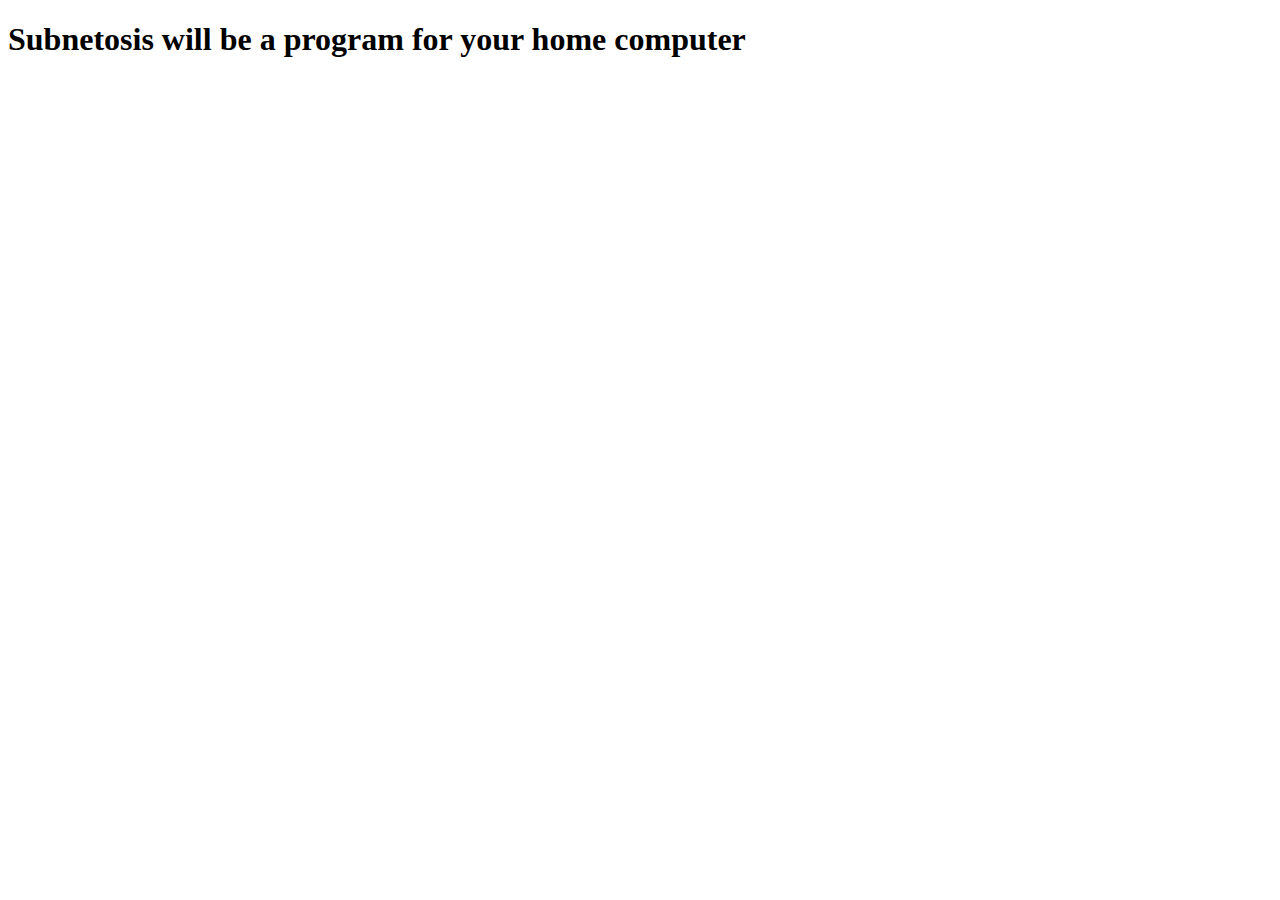
==== index.html @ e2950aad "index" ====
<!DOCTYPE html>
<html lang="en">
<head>
    <meta charset="UTF-8">
    <meta name="viewport" content="width=device-width, initial-scale=1.0">
    <title>Document</title>
</head>
<body>
    <h1>Subnetosis will be a program for your home computer</h1>
</body>
</html>
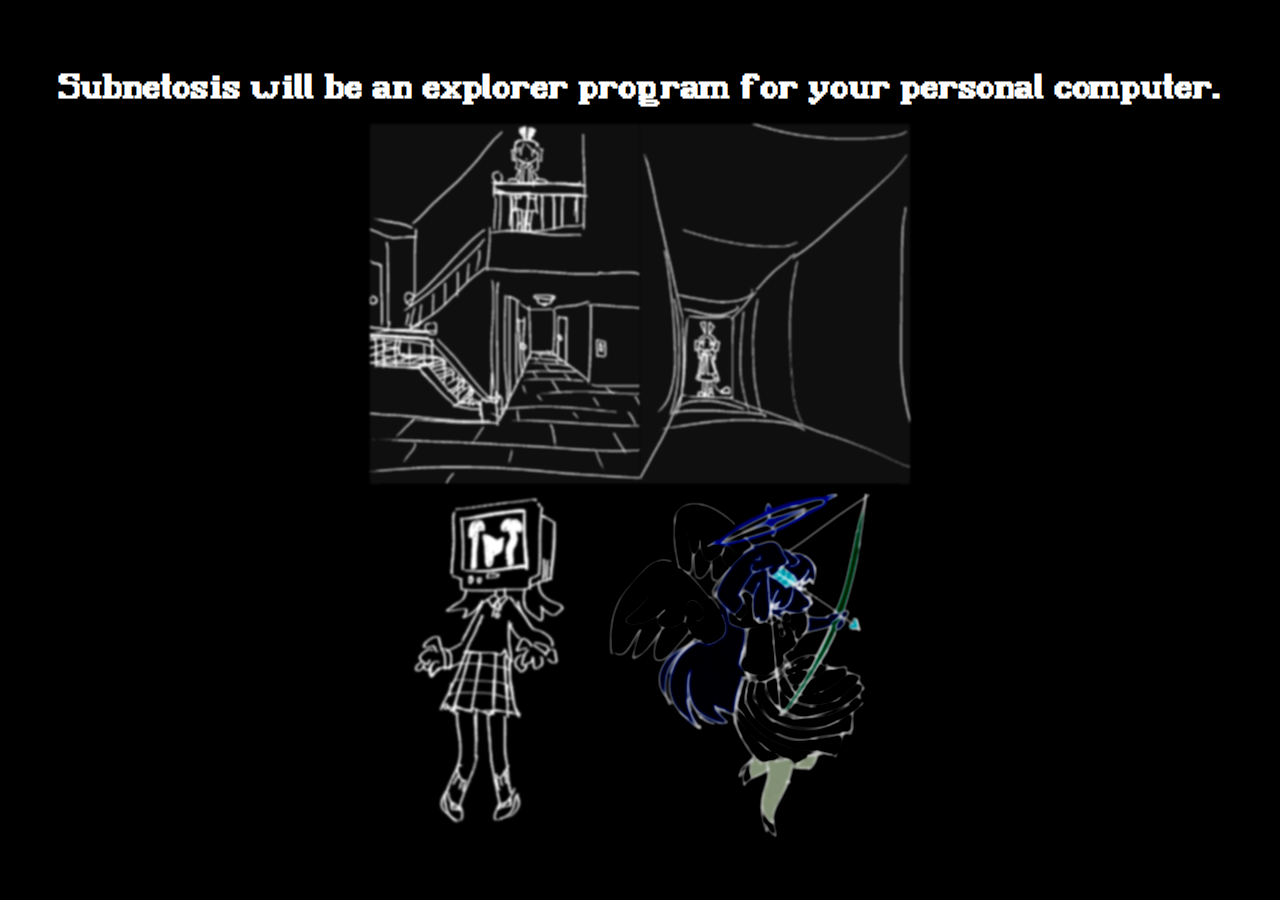
==== commit 83ad227b: "Images and sys" ====
--- a/index.html
+++ b/index.html
@@ -3,9 +3,46 @@
 <head>
     <meta charset="UTF-8">
     <meta name="viewport" content="width=device-width, initial-scale=1.0">
-    <title>Document</title>
+    <title>Subnetosis</title>
+    <link rel="stylesheet" href="style.css">
 </head>
 <body>
-    <h1>Subnetosis will be a program for your home computer</h1>
+    <div class="wrapper vertical">
+        <h1>Subnetosis will be an explorer program for your personal computer.</h1>
+        <div class="wrapper">
+            <img src="imgs/Composition.png" style="filter:blur(1px)  brightness(200%) invert();">
+            <img src="imgs/Composition2.png" style="filter:blur(1px)  brightness(200%) invert();">
+        </div>
+        <div class="wrapper">
+            <img src="imgs/Hall Monitor.png" style="filter:blur(1px)  invert();">
+            <img src="imgs/pride.png" style="filter: blur(1px) brightness(150%) invert()">
+        </div>
+    </div>
 </body>
-</html>+</html>
+
+<!--Hear-->
+<!--See-->
+<!--Speak-->
+
+<!--Lust-->
+<!--Wrath-->
+<!--Greed-->
+<!--Attachment-->
+<!--Pride-->
+
+<!--Desire-->
+<!--Hostility-->
+<!--Sloth-->
+<!--Worry-->
+<!--Doubt-->
+
+<!--Lust-->
+<!--Gluttony-->
+<!--Greed-->
+<!--Sloth-->
+<!--Wrath-->
+<!--Envy-->
+<!--Pride-->
+
+<!--Please enjoy your stay-->--- a/style.css
+++ b/style.css
@@ -0,0 +1,50 @@
+* {
+    box-sizing: border-box;
+    margin: 0;
+    padding: 0;
+}
+
+html {
+    height: 100%;
+}
+
+body {
+    height: 100%;
+    max-height: 100%;
+    float: left;
+    width: 100%;
+}
+
+.wrapper {
+    min-height: 100%;
+    display: flex;
+    justify-content: center;
+    align-items: center;
+    margin: 0;
+    padding: 0;
+}
+
+.vertical {
+    flex-direction: column;
+}
+
+html {
+    background-color: black;
+    color: white;
+    font-family: subnet-sys-font;
+    width: auto;
+    text-align: center;
+}
+
+h1 {
+    padding: 16px;
+}
+
+img {
+    height: 40vh;
+}
+
+@font-face {
+    font-family: subnet-sys-font;
+    src: url(SubnetSysFont.ttf);
+}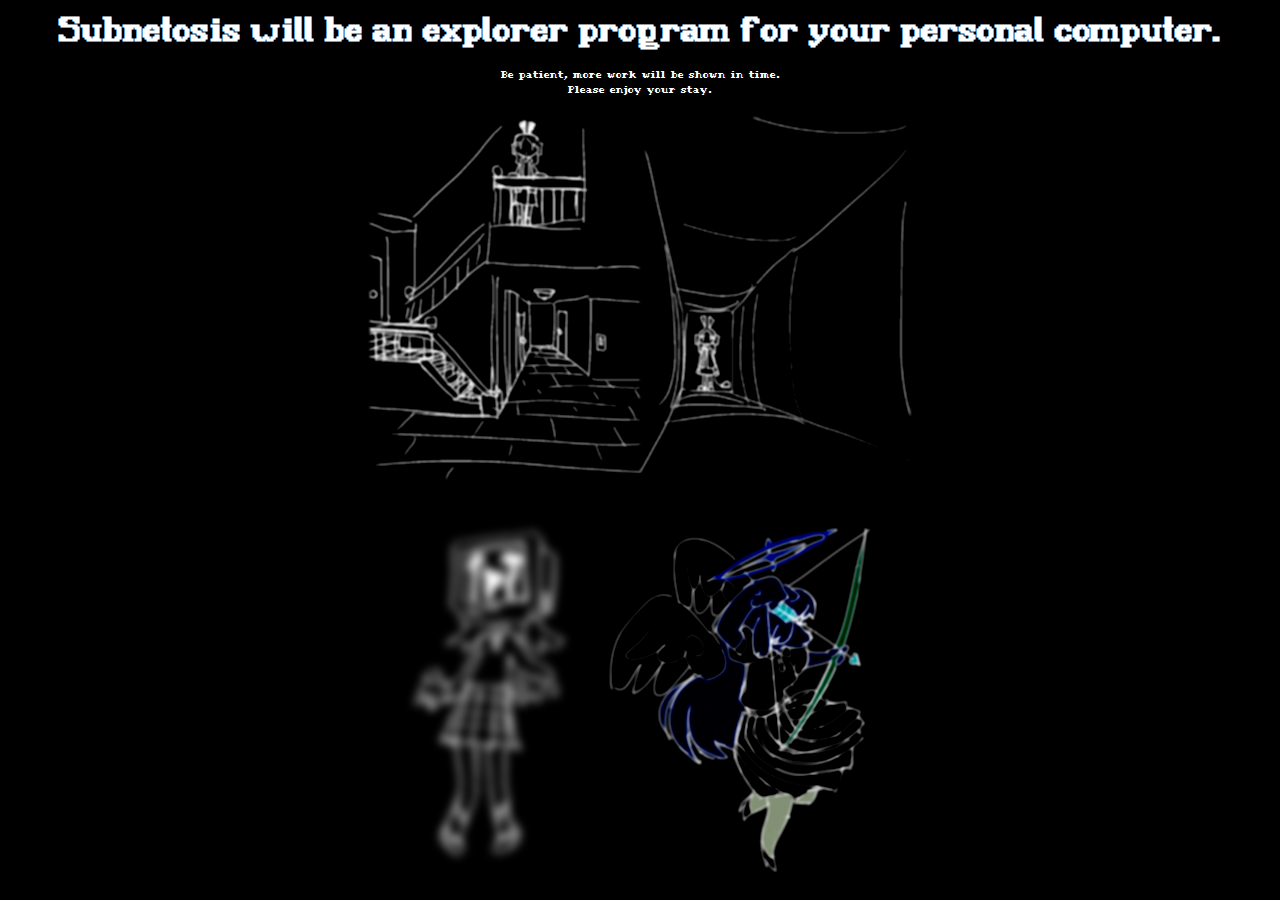
==== commit 8aeb8d57: "puter" ====
--- a/index.html
+++ b/index.html
@@ -1,48 +1,27 @@
 <!DOCTYPE html>
 <html lang="en">
+
 <head>
     <meta charset="UTF-8">
     <meta name="viewport" content="width=device-width, initial-scale=1.0">
     <title>Subnetosis</title>
-    <link rel="stylesheet" href="style.css">
+    <link rel="stylesheet" href="/style.css">
 </head>
+
 <body>
     <div class="wrapper vertical">
         <h1>Subnetosis will be an explorer program for your personal computer.</h1>
+        <p>Be patient, more work will be shown in time.</p>
+        <p>Please enjoy your stay.</p>
         <div class="wrapper">
-            <img src="imgs/Composition.png" style="filter:blur(1px)  brightness(200%) invert();">
-            <img src="imgs/Composition2.png" style="filter:blur(1px)  brightness(200%) invert();">
+            <img src="imgs/Composition.png" style="filter:blur(1px)  brightness(250%) invert();">
+            <img src="imgs/Composition2.png" style="filter:blur(1px)  brightness(250%) invert();">
         </div>
         <div class="wrapper">
-            <img src="imgs/Hall Monitor.png" style="filter:blur(1px)  invert();">
+            <a href="puter.html"><img src="imgs/Hall Monitor.png" style="filter:blur(1px)  invert();"></a>
             <img src="imgs/pride.png" style="filter: blur(1px) brightness(150%) invert()">
         </div>
     </div>
 </body>
-</html>
 
-<!--Hear-->
-<!--See-->
-<!--Speak-->
-
-<!--Lust-->
-<!--Wrath-->
-<!--Greed-->
-<!--Attachment-->
-<!--Pride-->
-
-<!--Desire-->
-<!--Hostility-->
-<!--Sloth-->
-<!--Worry-->
-<!--Doubt-->
-
-<!--Lust-->
-<!--Gluttony-->
-<!--Greed-->
-<!--Sloth-->
-<!--Wrath-->
-<!--Envy-->
-<!--Pride-->
-
-<!--Please enjoy your stay-->+</html>--- a/style.css
+++ b/style.css
@@ -15,8 +15,20 @@
     width: 100%;
 }
 
+.background {
+    height: 100%;
+    width: 100%;
+    left: 0;
+    object-fit: contain;
+    overflow: hidden;
+    z-index: -1000;
+    position: absolute;
+    margin: 0;
+    padding: 0;
+}
+
 .wrapper {
-    min-height: 100%;
+    height: 100%;
     display: flex;
     justify-content: center;
     align-items: center;
@@ -31,12 +43,25 @@
 html {
     background-color: black;
     color: white;
-    font-family: subnet-sys-font;
+    font-family: body;
     width: auto;
     text-align: center;
 }
 
-h1 {
+a {
+    transition: all 0.5s ease-in-out;
+    filter: blur(4px);
+}
+
+a:hover {
+    filter: blur(1px);
+}
+
+h1,
+h2,
+h3,
+h4 {
+    font-family: title;
     padding: 16px;
 }
 
@@ -45,6 +70,11 @@
 }
 
 @font-face {
-    font-family: subnet-sys-font;
+    font-family: title;
     src: url(SubnetSysFont.ttf);
+}
+
+@font-face {
+    font-family: body;
+    src: url(SubnetosisFont.ttf);
 }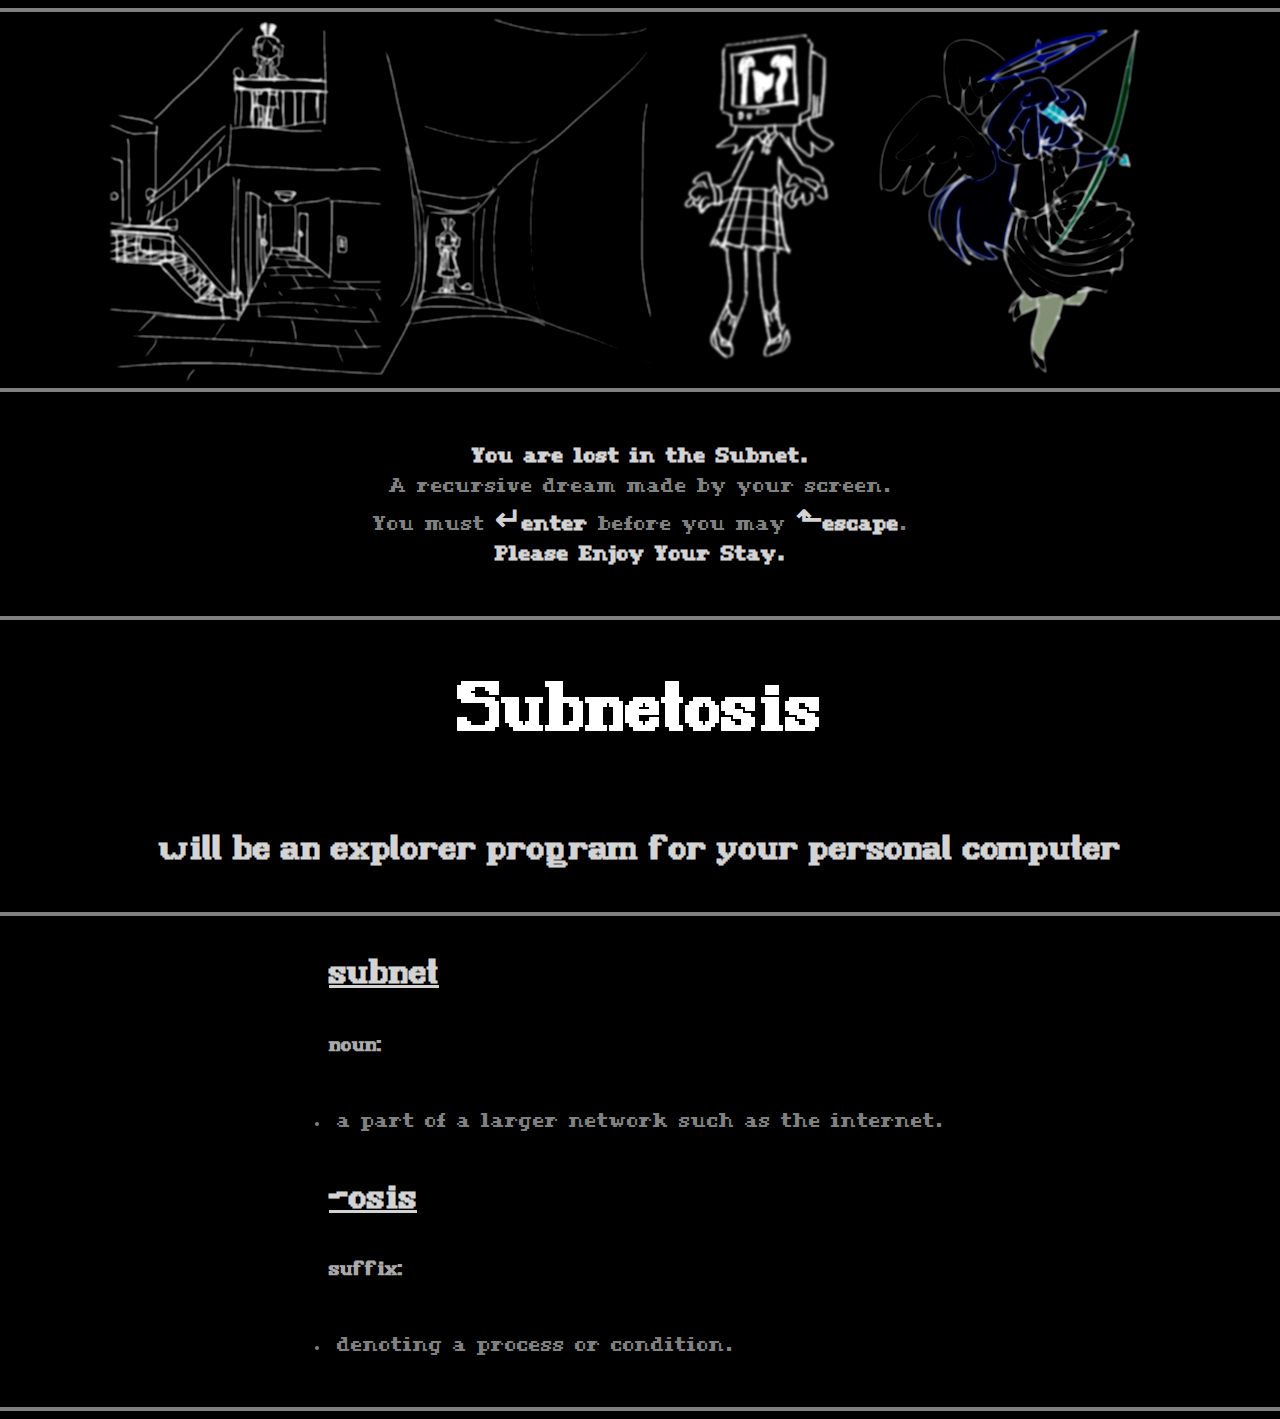
==== commit 1baca923: "Updated layout and info" ====
--- a/index.html
+++ b/index.html
@@ -10,17 +10,45 @@
 
 <body>
     <div class="wrapper vertical">
-        <h1>Subnetosis will be an explorer program for your personal computer.</h1>
-        <p>Be patient, more work will be shown in time.</p>
-        <p>Please enjoy your stay.</p>
+        <hr>
+
         <div class="wrapper">
             <img src="imgs/Composition.png" style="filter:blur(1px)  brightness(250%) invert();">
             <img src="imgs/Composition2.png" style="filter:blur(1px)  brightness(250%) invert();">
-        </div>
-        <div class="wrapper">
-            <a href="puter.html"><img src="imgs/Hall Monitor.png" style="filter:blur(1px)  invert();"></a>
+            <img src="imgs/Hall Monitor.png" style="filter:blur(1px)  invert();">
             <img src="imgs/pride.png" style="filter: blur(1px) brightness(150%) invert()">
         </div>
+        
+
+        <hr>
+
+        <p>
+            <b>You are lost in the Subnet.</b><br>
+            A recursive dream made by your screen.<br>
+            You must <b>↵enter</b> before you may <b>⬑escape</b>.<br>
+            <b>Please Enjoy Your Stay.</b><br>
+        </p>
+
+        <hr>
+        
+        <h1>Subnetosis</h1>
+        <h2>will be an explorer program for your personal computer</h2>
+
+        <hr>
+
+        <div class="left">
+            <h2><u>subnet</u></h2>
+            <h3>noun:</h3>
+            <li>
+                <p>a part of a larger network such as the internet.</p>
+            </li>
+            <h2><u>-osis</u></h2>
+            <h3>suffix:</h3>
+            <li>
+                <p>denoting a process or condition.</p>
+            </li>
+        </div>
+        <hr>
     </div>
 </body>
 
--- a/style.css
+++ b/style.css
@@ -1,43 +1,33 @@
 * {
     box-sizing: border-box;
+}
+
+html,
+body {
+    min-height: 100vh;
+    max-width: 100vw;
+    overflow-x: hidden;
     margin: 0;
     padding: 0;
 }
 
-html {
-    height: 100%;
-}
-
-body {
-    height: 100%;
-    max-height: 100%;
-    float: left;
-    width: 100%;
-}
-
-.background {
-    height: 100%;
-    width: 100%;
-    left: 0;
-    object-fit: contain;
-    overflow: hidden;
-    z-index: -1000;
-    position: absolute;
-    margin: 0;
-    padding: 0;
+.left {
+    text-align: left;
 }
 
 .wrapper {
     height: 100%;
+    width: 100%;
     display: flex;
     justify-content: center;
     align-items: center;
     margin: 0;
-    padding: 0;
+    flex-wrap: wrap;
 }
 
 .vertical {
     flex-direction: column;
+    flex-wrap: nowrap;
 }
 
 html {
@@ -57,12 +47,48 @@
     filter: blur(1px);
 }
 
+p {
+    font-size: 2rem;
+    color: gray;
+    padding: 0.5rem;
+}
+
+li {
+    color: gray;
+    width: 100%;
+    margin: 0.5rem;
+}
+
+b {
+    font-stretch: expanded;
+    color: lightgrey;
+}
+
+hr {
+    border: 2px solid grey;
+    width: 100%;
+}
+
 h1,
 h2,
 h3,
 h4 {
     font-family: title;
-    padding: 16px;
+    color: darkgrey;
+    padding: 0.5rem;
+}
+
+h2 {
+    font-size: 2rem;
+    color: lightgrey;
+}
+
+h1 {
+    color: white
+}
+
+h1 {
+    font-size: 4rem;
 }
 
 img {
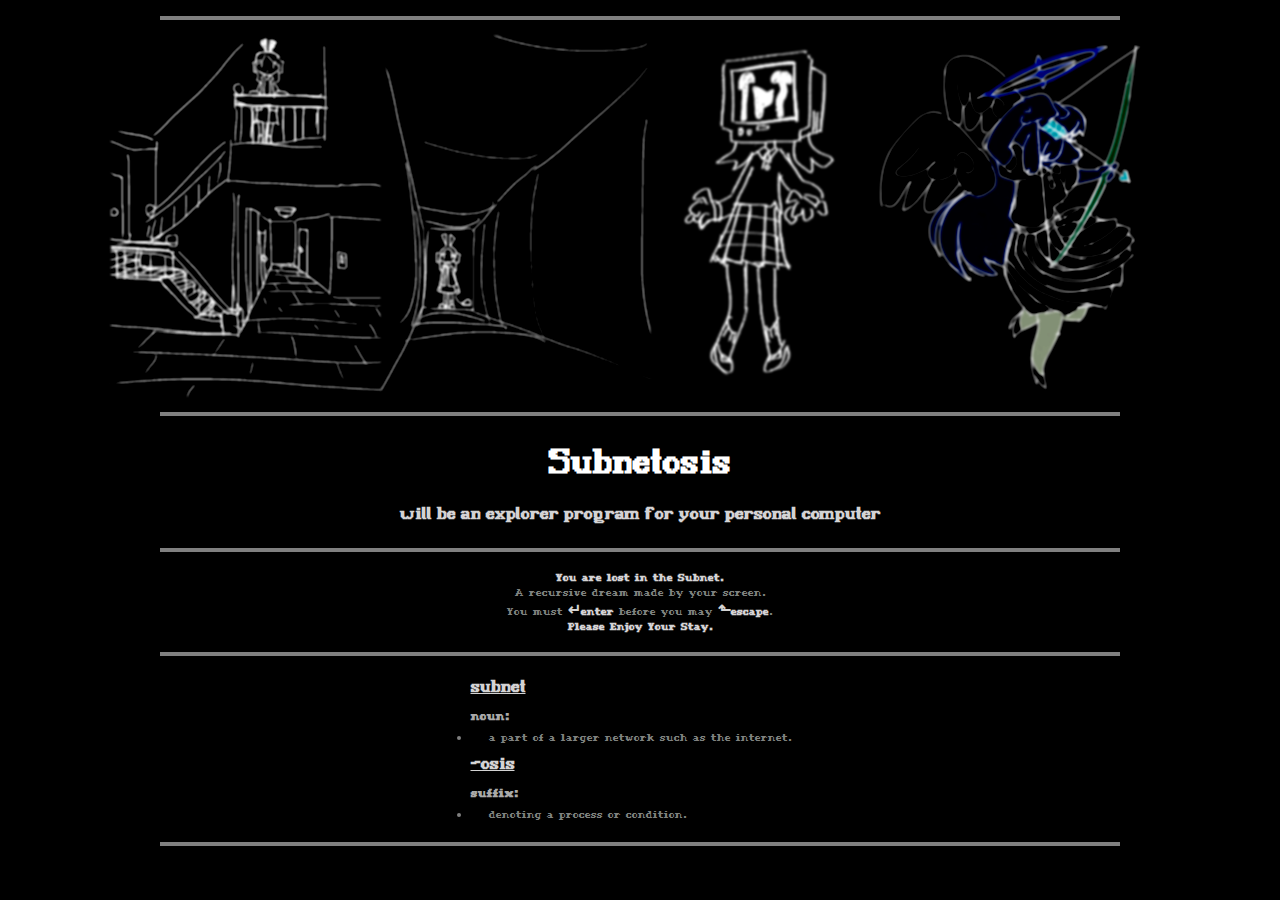
==== commit 72df6e1b: "Some more changes" ====
--- a/index.html
+++ b/index.html
@@ -21,6 +21,11 @@
         
 
         <hr>
+        
+        <h1>Subnetosis</h1>
+        <h2>will be an explorer program for your personal computer</h2>
+
+        <hr>
 
         <p>
             <b>You are lost in the Subnet.</b><br>
@@ -28,11 +33,6 @@
             You must <b>↵enter</b> before you may <b>⬑escape</b>.<br>
             <b>Please Enjoy Your Stay.</b><br>
         </p>
-
-        <hr>
-        
-        <h1>Subnetosis</h1>
-        <h2>will be an explorer program for your personal computer</h2>
 
         <hr>
 
--- a/style.css
+++ b/style.css
@@ -48,15 +48,17 @@
 }
 
 p {
-    font-size: 2rem;
+    font-size: 1rem;
     color: gray;
-    padding: 0.5rem;
+    margin: 0;
+    padding: 0.125rem;
 }
 
 li {
     color: gray;
     width: 100%;
-    margin: 0.5rem;
+    margin: 0;
+    padding: 0.125rem 1rem;
 }
 
 b {
@@ -66,29 +68,34 @@
 
 hr {
     border: 2px solid grey;
-    width: 100%;
+    width: 75%;
+    margin: 1rem auto;
 }
 
 h1,
 h2,
-h3,
-h4 {
+h3{
     font-family: title;
     color: darkgrey;
-    padding: 0.5rem;
+    padding: 1rem 0;
+    margin: 0;
+}
+
+h1 {
+    color: white;
+    font-size: 2rem;
 }
 
 h2 {
-    font-size: 2rem;
+    font-size: 1rem;
     color: lightgrey;
+    padding: 0.5rem 0;
 }
 
-h1 {
-    color: white
-}
-
-h1 {
-    font-size: 4rem;
+h3{
+    font-family: body;
+    font-size: 1.125rem;
+    padding: 0.125rem 0;
 }
 
 img {
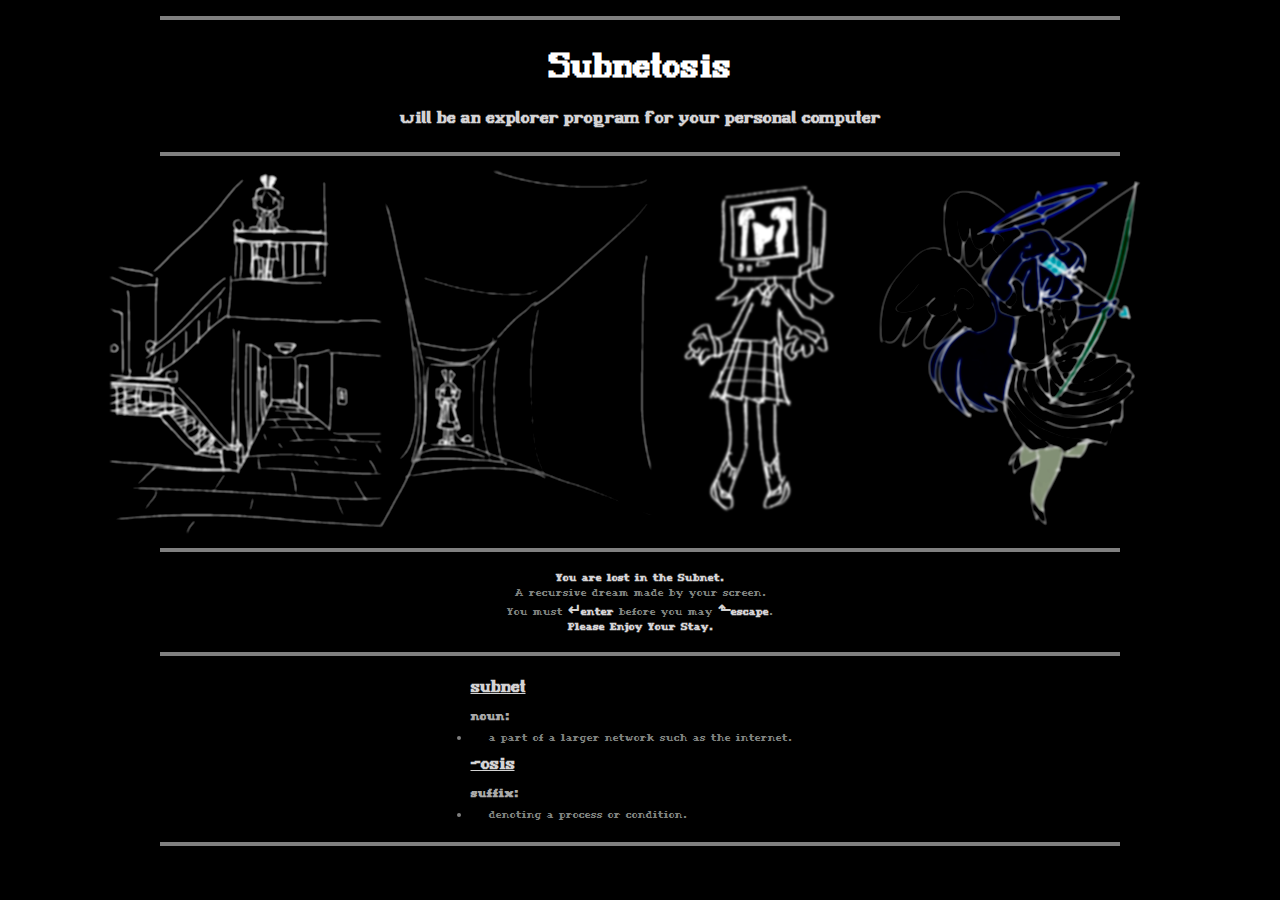
==== commit 61429e88: "Reorder" ====
--- a/index.html
+++ b/index.html
@@ -12,6 +12,11 @@
     <div class="wrapper vertical">
         <hr>
 
+        <h1>Subnetosis</h1>
+        <h2>will be an explorer program for your personal computer</h2>
+
+        <hr>
+
         <div class="wrapper">
             <img src="imgs/Composition.png" style="filter:blur(1px)  brightness(250%) invert();">
             <img src="imgs/Composition2.png" style="filter:blur(1px)  brightness(250%) invert();">
@@ -19,23 +24,18 @@
             <img src="imgs/pride.png" style="filter: blur(1px) brightness(150%) invert()">
         </div>
         
-
+        
         <hr>
         
-        <h1>Subnetosis</h1>
-        <h2>will be an explorer program for your personal computer</h2>
-
-        <hr>
-
         <p>
             <b>You are lost in the Subnet.</b><br>
             A recursive dream made by your screen.<br>
             You must <b>↵enter</b> before you may <b>⬑escape</b>.<br>
             <b>Please Enjoy Your Stay.</b><br>
         </p>
-
+        
         <hr>
-
+        
         <div class="left">
             <h2><u>subnet</u></h2>
             <h3>noun:</h3>
